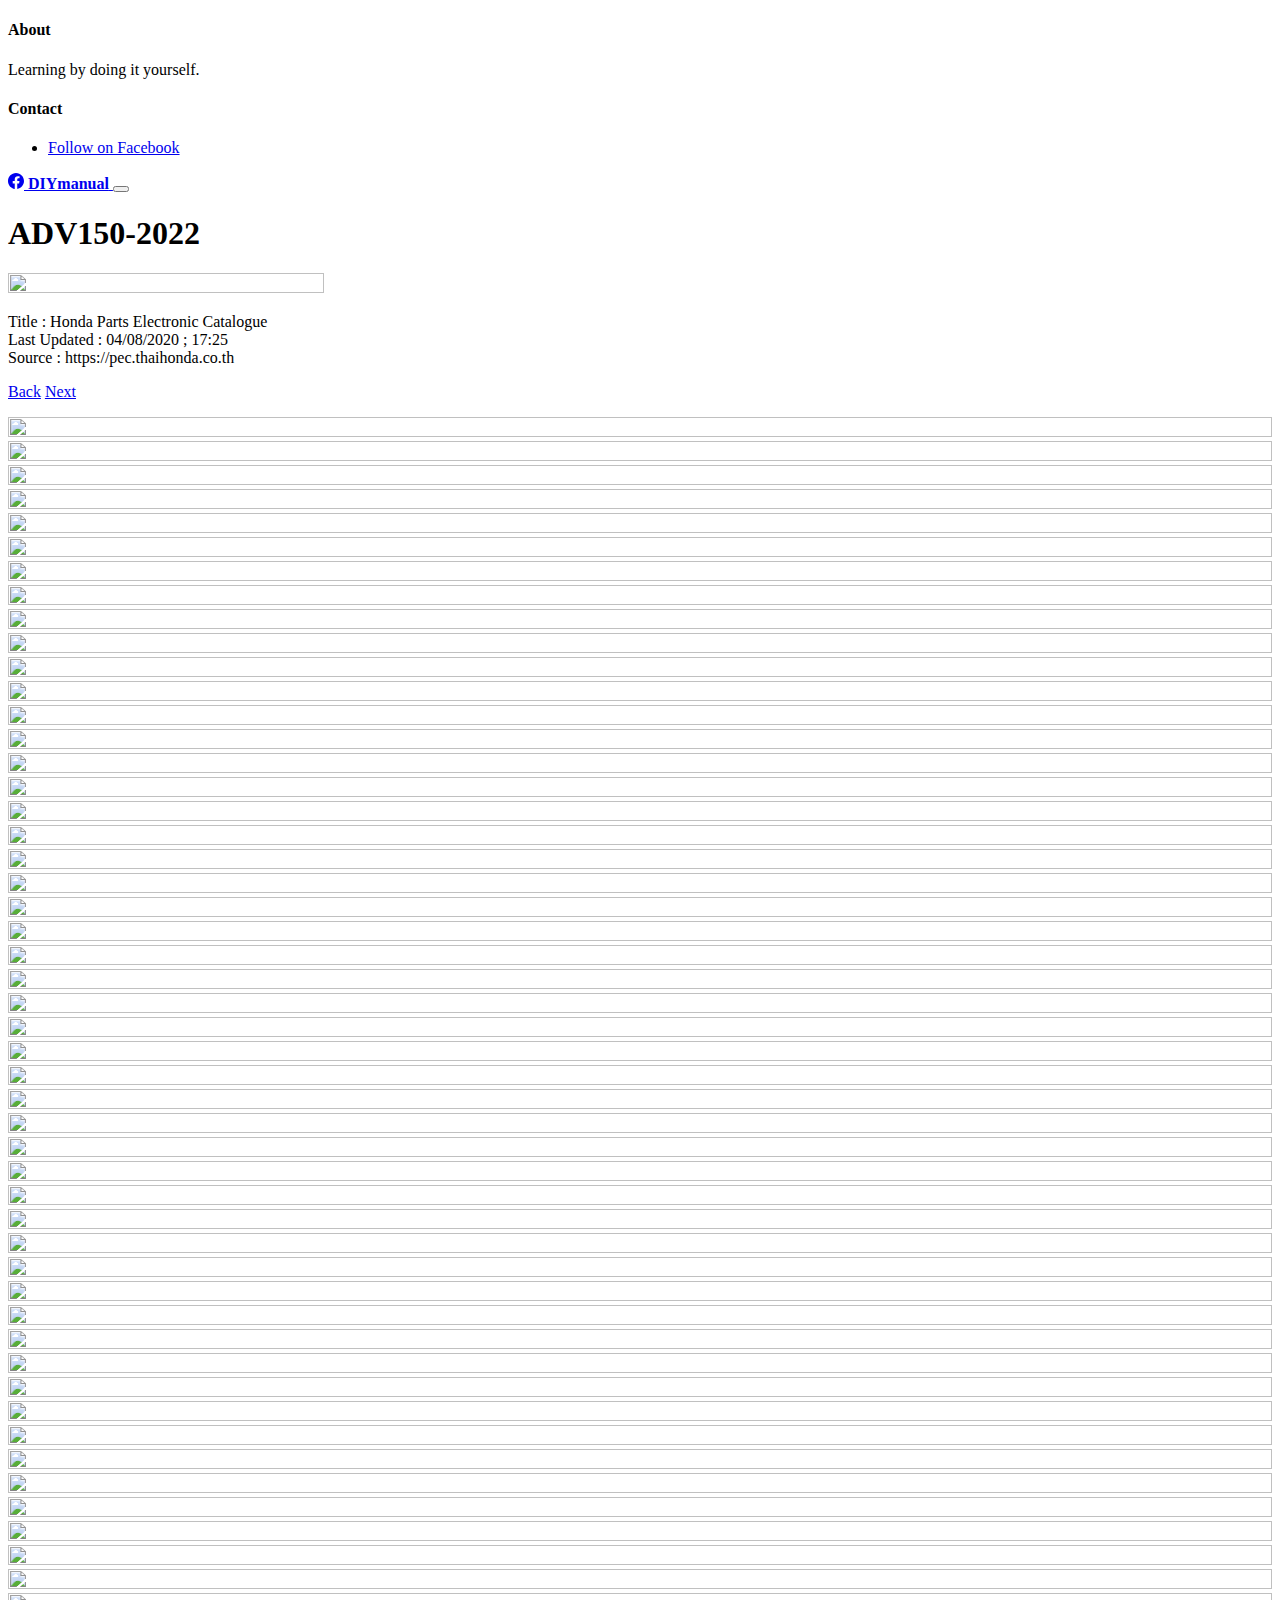
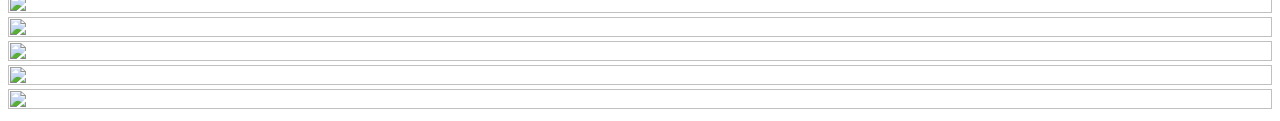
==== adv150-2020.html @ fda5980e "Add files via upload" ====
<!doctype html>
<html lang="en">
  <head>
    <meta charset="utf-8">
    <meta name="viewport" content="width=device-width, initial-scale=1">
    <meta name="keywords" content="DIY, Manual, DIYmanual">
    <meta name="description" content="Storage of my education">
    <meta name="author" content="DIYmanual">

    <title>DIYmanual-ADV150-2020</title>

    <!-- Bootstrap core CSS -->
    <link href="../assets/dist/css/bootstrap.min.css" rel="stylesheet">
    <link href="diymanual.css" rel="stylesheet">
  </head>

  <body>
    <header>
      <div class="collapse bg-dark" id="navbarHeader">
        <div class="container">
          <div class="row">
            <div class="col-sm-8 col-md-7 py-4">
              <h4 class="text-white">About</h4>
              <p class="text-muted">Learning by doing it yourself.</p>
            </div>
            <div class="col-sm-4 offset-md-1 py-4">
              <h4 class="text-white">Contact</h4>
              <ul class="list-unstyled">
                <li><a href="#" class="text-white">Follow on Facebook</a></li>
              </ul>
            </div>
          </div>
        </div>
      </div>
      <div class="navbar navbar-dark bg-dark shadow-sm">
        <div class="container">
          <a href="#" class="navbar-brand d-flex align-items-center">
            <svg xmlns="http://www.w3.org/2000/svg" width="16" height="16" fill="currentColor" class="bi bi-facebook" viewBox="0 0 16 16"><path d="M16 8.049c0-4.446-3.582-8.05-8-8.05C3.58 0-.002 3.603-.002 8.05c0 4.017 2.926 7.347 6.75 7.951v-5.625h-2.03V8.05H6.75V6.275c0-2.017 1.195-3.131 3.022-3.131.876 0 1.791.157 1.791.157v1.98h-1.009c-.993 0-1.303.621-1.303 1.258v1.51h2.218l-.354 2.326H9.25V16c3.824-.604 6.75-3.934 6.75-7.951z"/></svg>
            <strong>DIYmanual</strong>
          </a>
          <button class="navbar-toggler" type="button" data-bs-toggle="collapse" data-bs-target="#navbarHeader" aria-controls="navbarHeader" aria-expanded="false" aria-label="Toggle navigation">
            <span class="navbar-toggler-icon"></span>
          </button>
        </div>
      </div>
    </header>

    <main>
      <section class="py-5 text-center container">
        <div class="row py-lg-5">
          <div class="col-lg-6 col-md-8 mx-auto">
            <h1 class="fw-light">ADV150-2022</h1>
            <img src="image/ADV150-2020/ADV150-2020.png" height="50%" width="50%">
            <p class="lead text-muted">Title : Honda Parts Electronic Catalogue<br>Last Updated : 04/08/2020 ; 17:25<br>Source : https://pec.thaihonda.co.th</p>
            <p>
              <a href="#" class="btn btn-primary my-2" onclick="document.location='index.html'">Back</a>
              <a href="#" class="btn btn-secondary my-2" onclick="document.location='index.html'">Next</a>
            </p>
          </div>
        </div>
      </section>

      <div>
        <img src="image/ADV150-2020/E-1.jpg" height="100%" width="100%">
        <img src="image/ADV150-2020/E-2.jpg" height="100%" width="100%">
        <img src="image/ADV150-2020/E-3.jpg" height="100%" width="100%">
        <img src="image/ADV150-2020/E-4.jpg" height="100%" width="100%">
        <img src="image/ADV150-2020/E-5.jpg" height="100%" width="100%">
        <img src="image/ADV150-2020/E-6.jpg" height="100%" width="100%">
        <img src="image/ADV150-2020/E-7.jpg" height="100%" width="100%">
        <img src="image/ADV150-2020/E-8.jpg" height="100%" width="100%">
        <img src="image/ADV150-2020/E-9.jpg" height="100%" width="100%">
        <img src="image/ADV150-2020/E-10.jpg" height="100%" width="100%">
        <img src="image/ADV150-2020/E-11.jpg" height="100%" width="100%">
        <img src="image/ADV150-2020/E-12.jpg" height="100%" width="100%">
        <img src="image/ADV150-2020/E-13.jpg" height="100%" width="100%">
        <img src="image/ADV150-2020/E-14.jpg" height="100%" width="100%">
        <img src="image/ADV150-2020/E-15.jpg" height="100%" width="100%">
        <img src="image/ADV150-2020/E-16.jpg" height="100%" width="100%">
        <img src="image/ADV150-2020/E-17.jpg" height="100%" width="100%">
        <img src="image/ADV150-2020/F-1.jpg" height="100%" width="100%">
        <img src="image/ADV150-2020/F-2.jpg" height="100%" width="100%">
        <img src="image/ADV150-2020/F-3.jpg" height="100%" width="100%">
        <img src="image/ADV150-2020/F-4.jpg" height="100%" width="100%">
        <img src="image/ADV150-2020/F-5.jpg" height="100%" width="100%">
        <img src="image/ADV150-2020/F-6.jpg" height="100%" width="100%">
        <img src="image/ADV150-2020/F-7.jpg" height="100%" width="100%">
        <img src="image/ADV150-2020/F-8.jpg" height="100%" width="100%">
        <img src="image/ADV150-2020/F-9.jpg" height="100%" width="100%">
        <img src="image/ADV150-2020/F-10.jpg" height="100%" width="100%">
        <img src="image/ADV150-2020/F-11.jpg" height="100%" width="100%">
        <img src="image/ADV150-2020/F-12.jpg" height="100%" width="100%">
        <img src="image/ADV150-2020/F-13.jpg" height="100%" width="100%">
        <img src="image/ADV150-2020/F-14.jpg" height="100%" width="100%">
        <img src="image/ADV150-2020/F-15.jpg" height="100%" width="100%">
        <img src="image/ADV150-2020/F-16.jpg" height="100%" width="100%">
        <img src="image/ADV150-2020/F-17.jpg" height="100%" width="100%">
        <img src="image/ADV150-2020/F-18.jpg" height="100%" width="100%">
        <img src="image/ADV150-2020/F-19.jpg" height="100%" width="100%">
        <img src="image/ADV150-2020/F-20.jpg" height="100%" width="100%">
        <img src="image/ADV150-2020/F-21.jpg" height="100%" width="100%">
        <img src="image/ADV150-2020/F-22.jpg" height="100%" width="100%">
        <img src="image/ADV150-2020/F-23.jpg" height="100%" width="100%">
        <img src="image/ADV150-2020/F-24.jpg" height="100%" width="100%">
        <img src="image/ADV150-2020/F-25.jpg" height="100%" width="100%">
        <img src="image/ADV150-2020/F-26.jpg" height="100%" width="100%">
        <img src="image/ADV150-2020/F-27.jpg" height="100%" width="100%">
        <img src="image/ADV150-2020/F-28.jpg" height="100%" width="100%">
        <img src="image/ADV150-2020/F-29.jpg" height="100%" width="100%">
        <img src="image/ADV150-2020/F-30.jpg" height="100%" width="100%">
        <img src="image/ADV150-2020/F-31.jpg" height="100%" width="100%">
        <img src="image/ADV150-2020/F-32.jpg" height="100%" width="100%">
        <img src="image/ADV150-2020/F-33.jpg" height="100%" width="100%">
        <img src="image/ADV150-2020/F-34.jpg" height="100%" width="100%">
        <img src="image/ADV150-2020/F-35.jpg" height="100%" width="100%">
        <img src="image/ADV150-2020/F-36.jpg" height="100%" width="100%">
        <img src="image/ADV150-2020/F-37.jpg" height="100%" width="100%">
      </div>
    </main>

    <footer class="text-muted py-5">
    </footer>

    <script src="../assets/dist/js/bootstrap.bundle.min.js"></script>
    <script src="https://ajax.googleapis.com/ajax/libs/jquery/3.6.0/jquery.min.js"></script>
    <script>
      $(document).ready(function(){
        $(window).scroll(function(){
        if ($(this).scrollTop() > 300) {
        $('#scroll').fadeIn();
        } else {
        $('#scroll').fadeOut();
        }
        });
        $('#scroll').click(function(){
        $("html, body").animate({ scrollTop: 0 }, 0);
        return false;
        });
      });
    </script>
    <a href="javascript:void(0);" id="scroll" title="Back to top" style="display: none;">Top<span></span></a>
    <script>
      var amountScrolled = 300;
      $(window).scroll(function() {
        if ( $(window).scrollTop() > amountScrolled ) {
        $('a.back-to-top').fadeIn('slow');
        } else {
        $('a.back-to-top').fadeOut('slow');
        }
      });
    </script>
    
  </body>
</html>
---- diymanual.css ----
<style>
      .bd-placeholder-img {
        font-size: 1.125rem;
        text-anchor: middle;
        -webkit-user-select: none;
        -moz-user-select: none;
        user-select: none;
      }

      @media (min-width: 768px) {
        .bd-placeholder-img-lg {
          font-size: 3.5rem;
        }
      }

#scroll {
    position:fixed;
    right:10px;
    bottom:10px;
    cursor:pointer;
    width:50px;
    height:50px;
    background-color:#3498db;
    text-indent:-9999px;
    display:none;
    -webkit-border-radius:60px;
    -moz-border-radius:60px;
    border-radius:60px
}
#scroll span {
    position:absolute;
    top:50%;
    left:50%;
    margin-left:-8px;
    margin-top:-12px;
    height:0;
    width:0;
    border:8px solid transparent;
    border-bottom-color:#ffffff;
}
#scroll:hover {
    background-color:#e74c3c;
   opacity:1;filter:"alpha(opacity=100)";
    -ms-filter:"alpha(opacity=100)";
}
    </style>
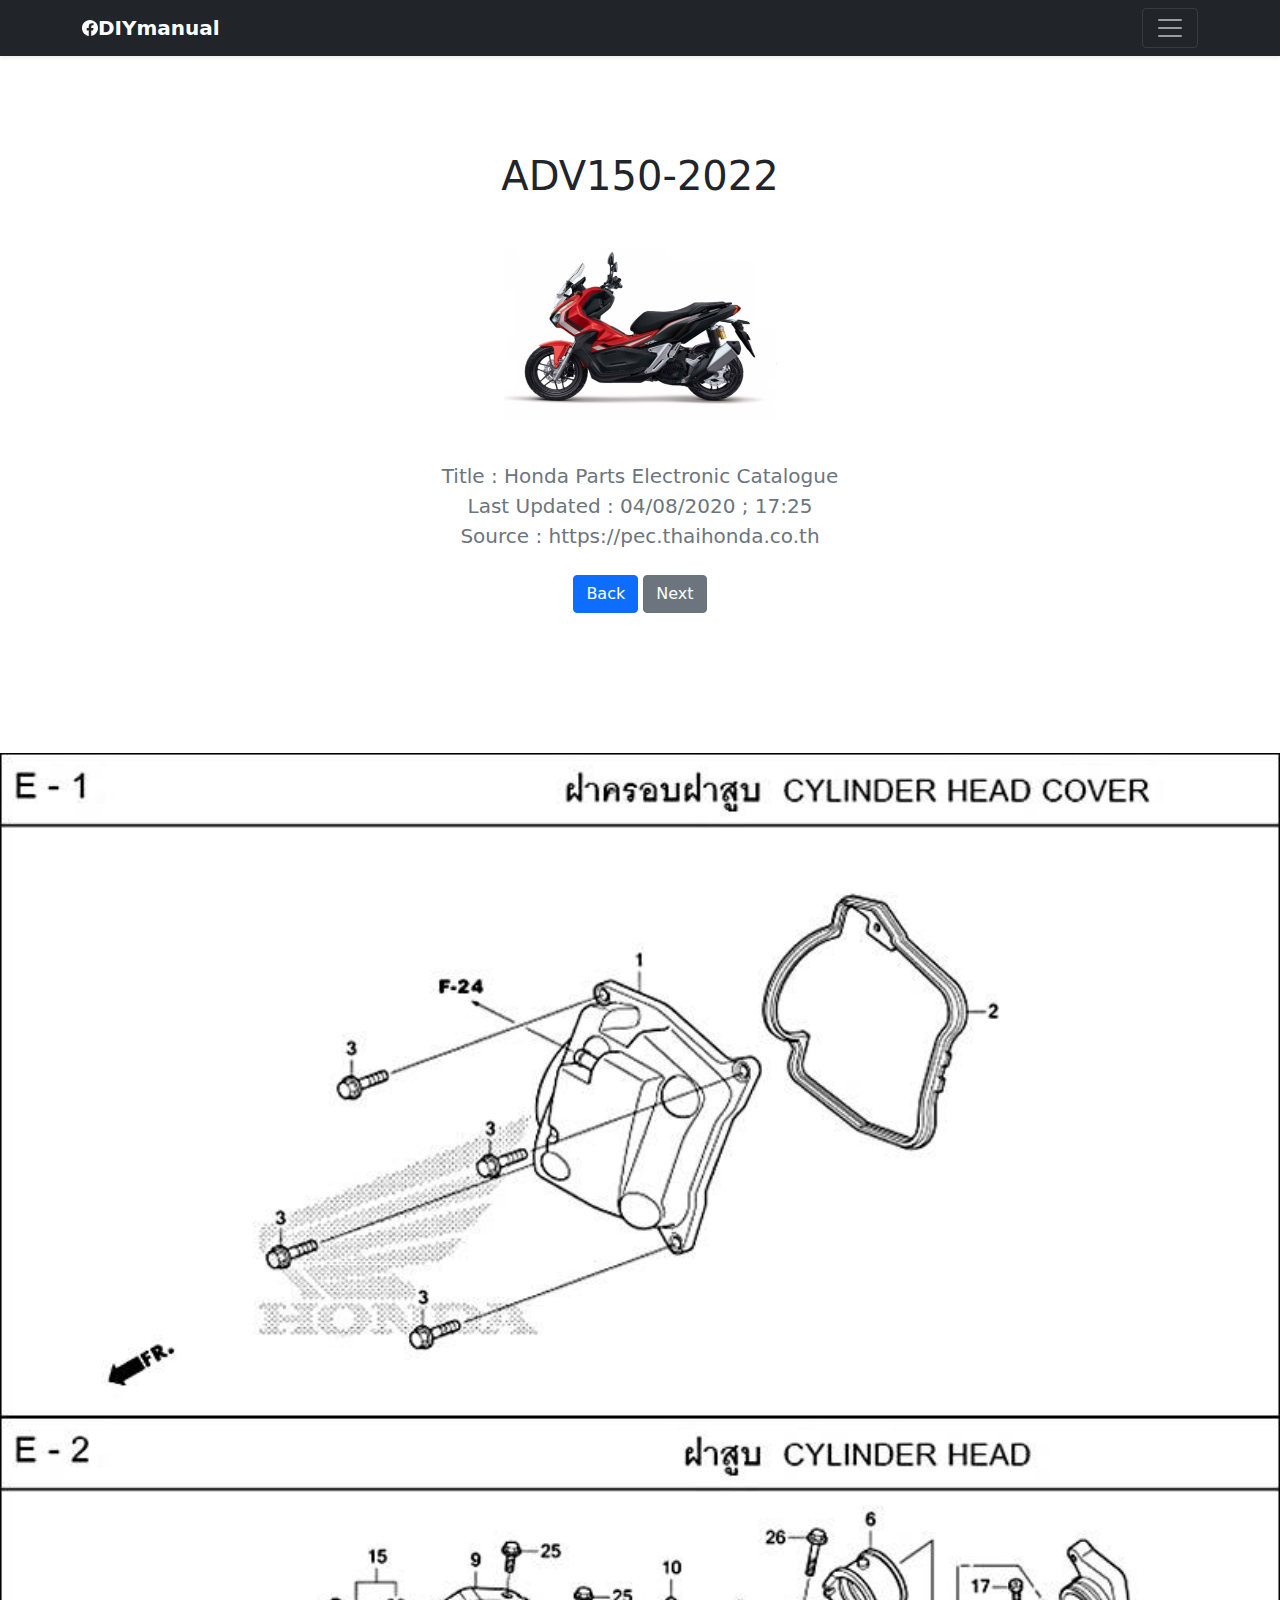
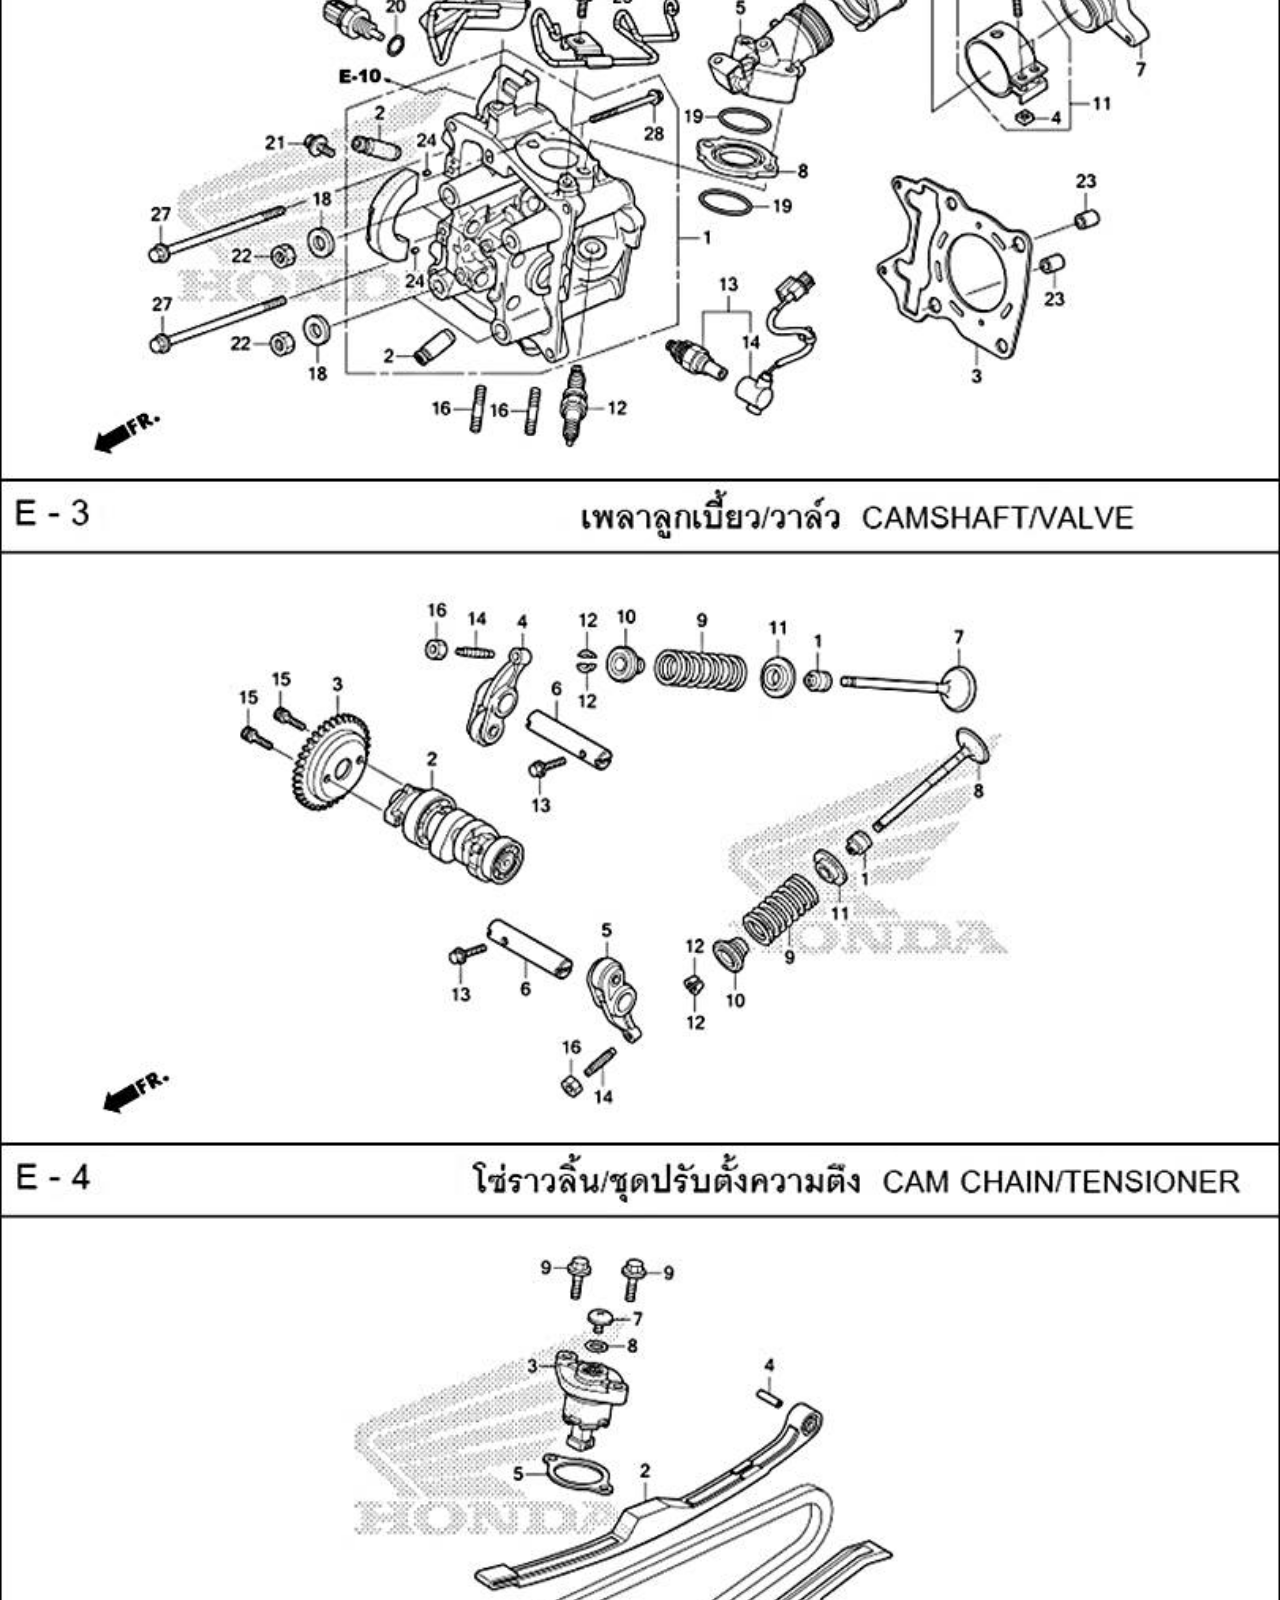
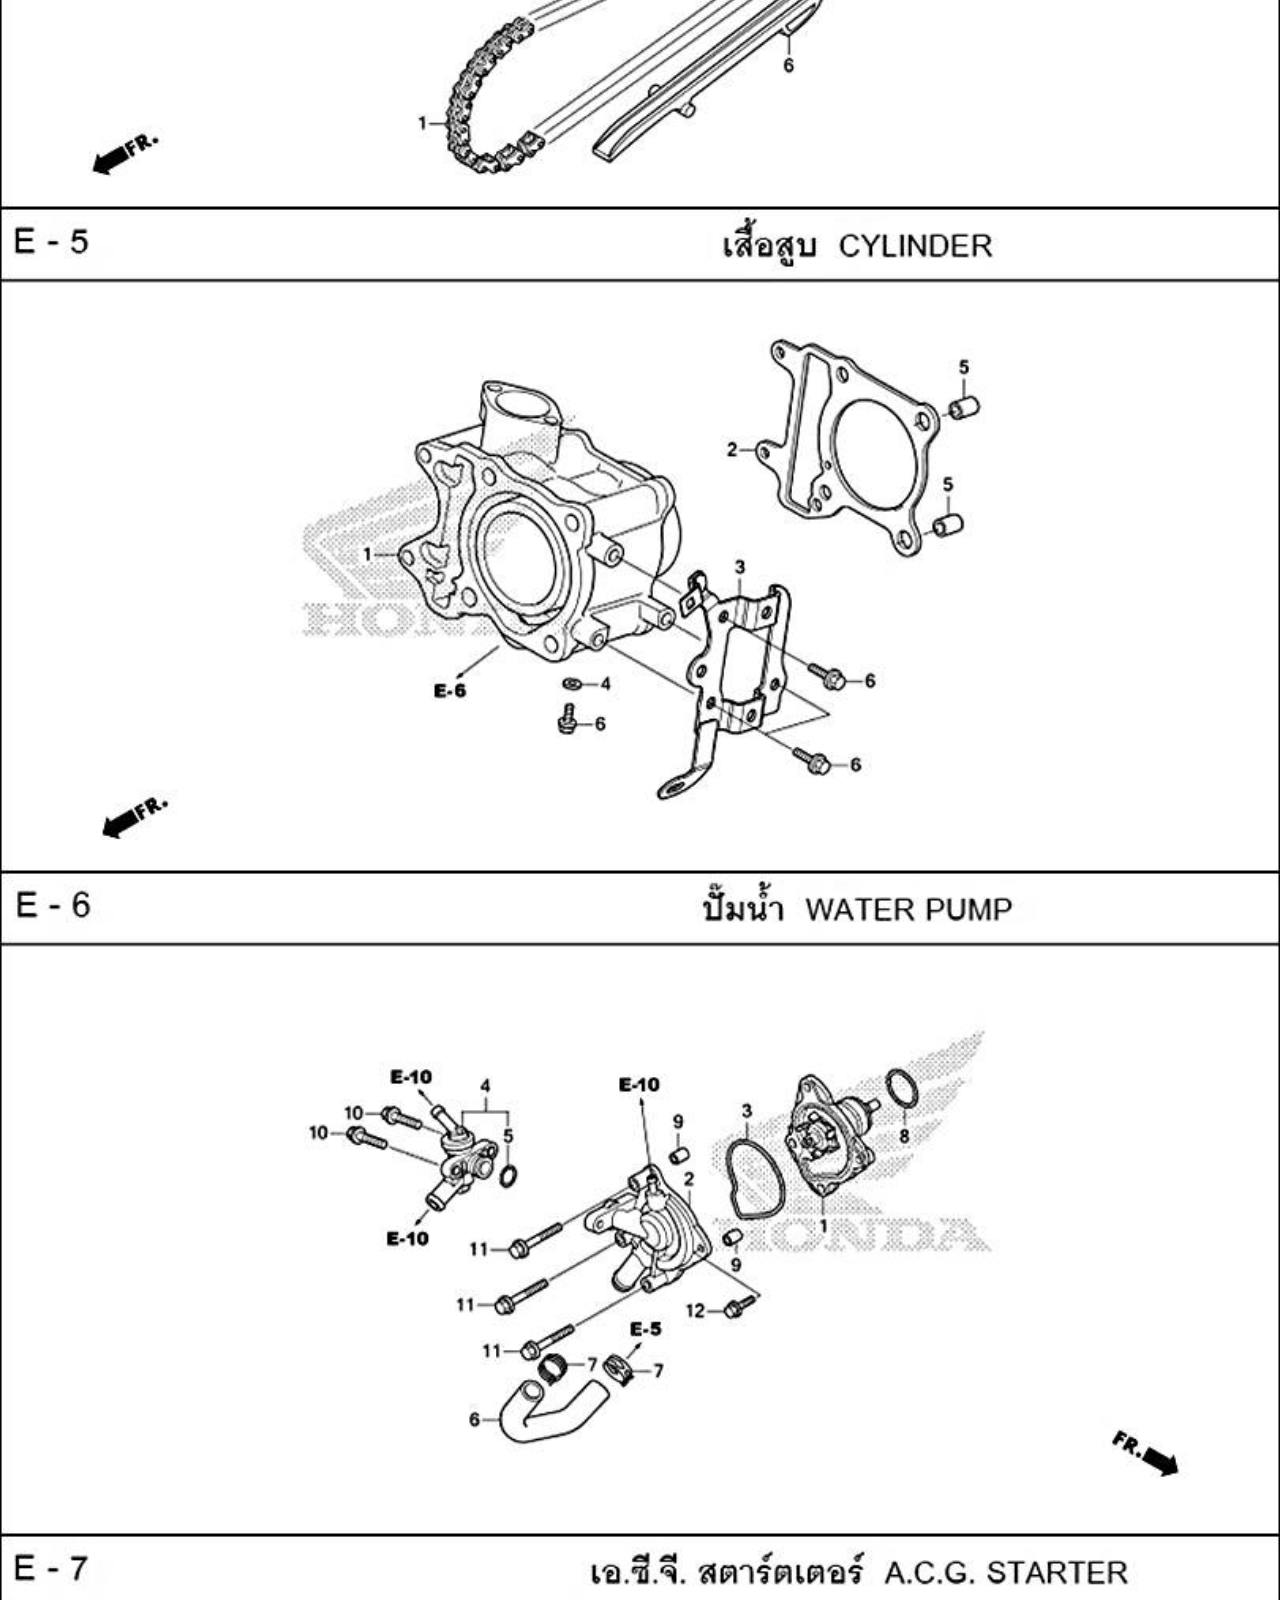
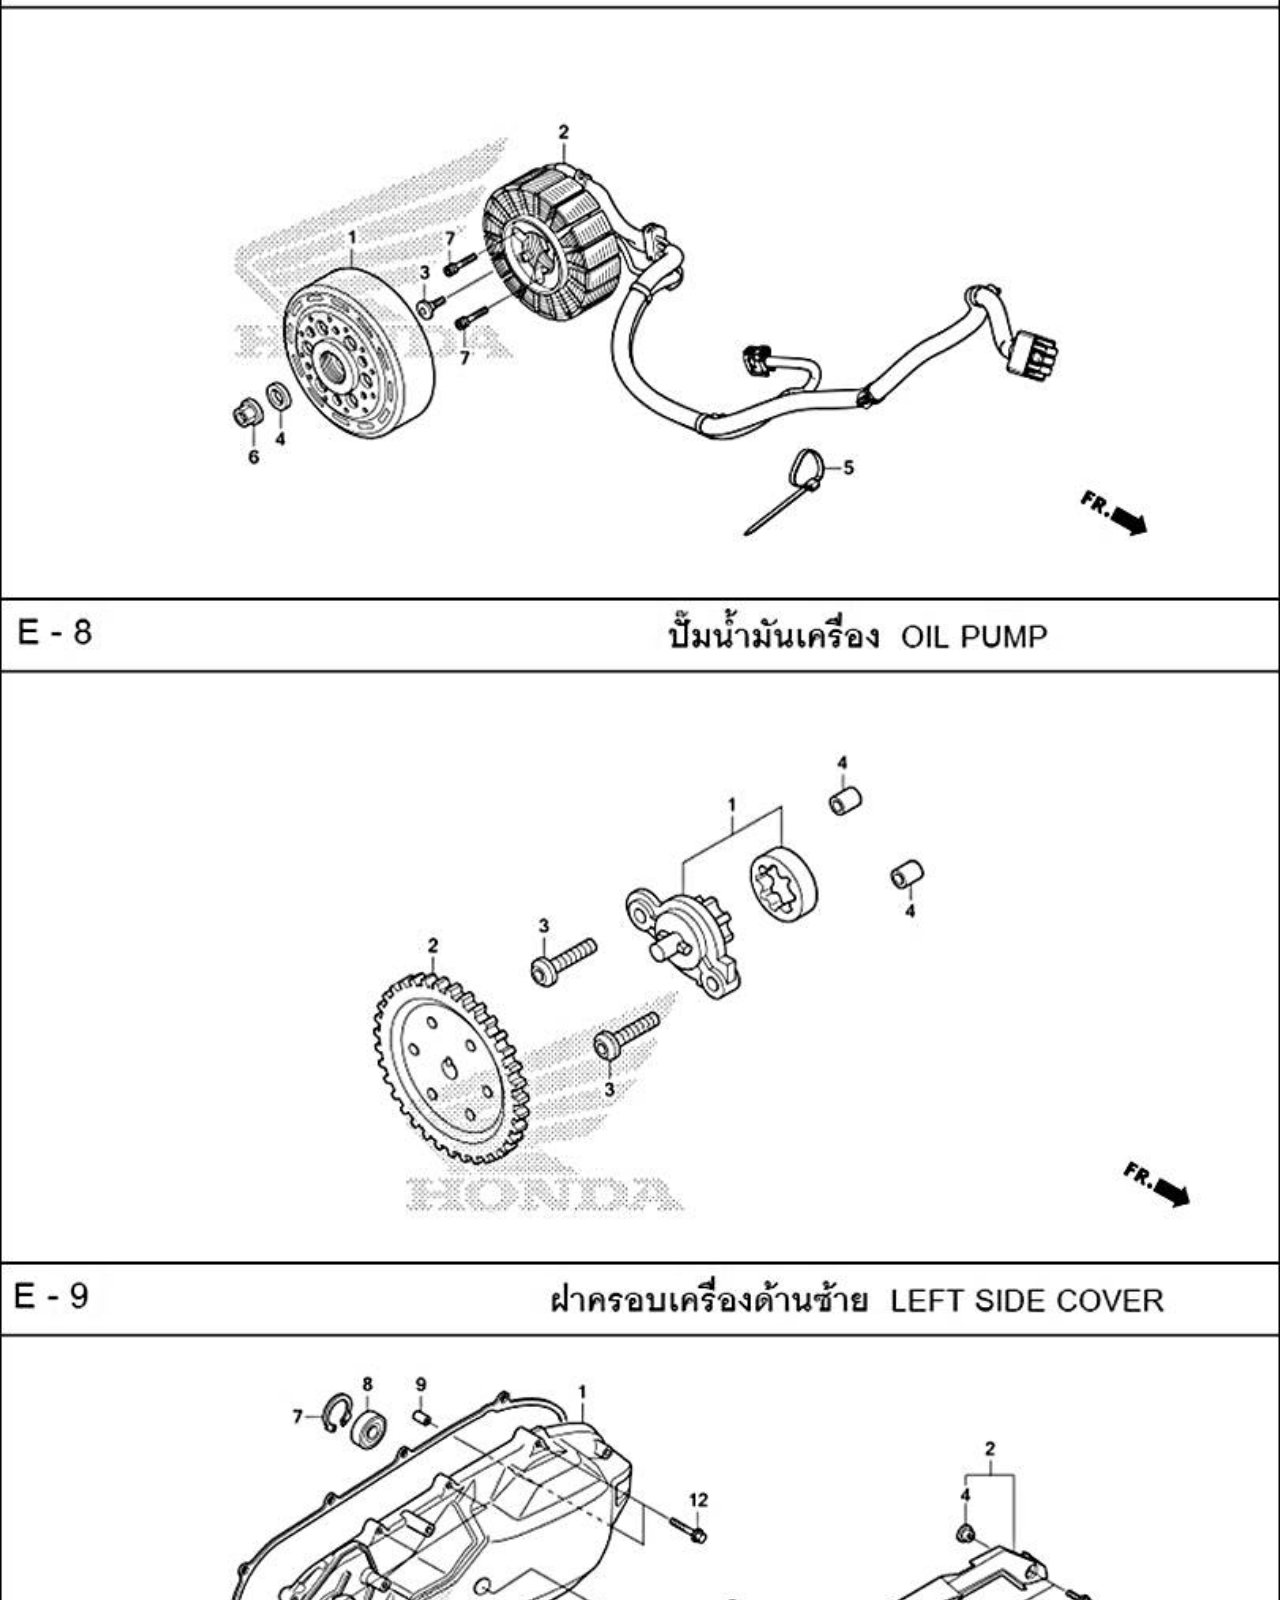
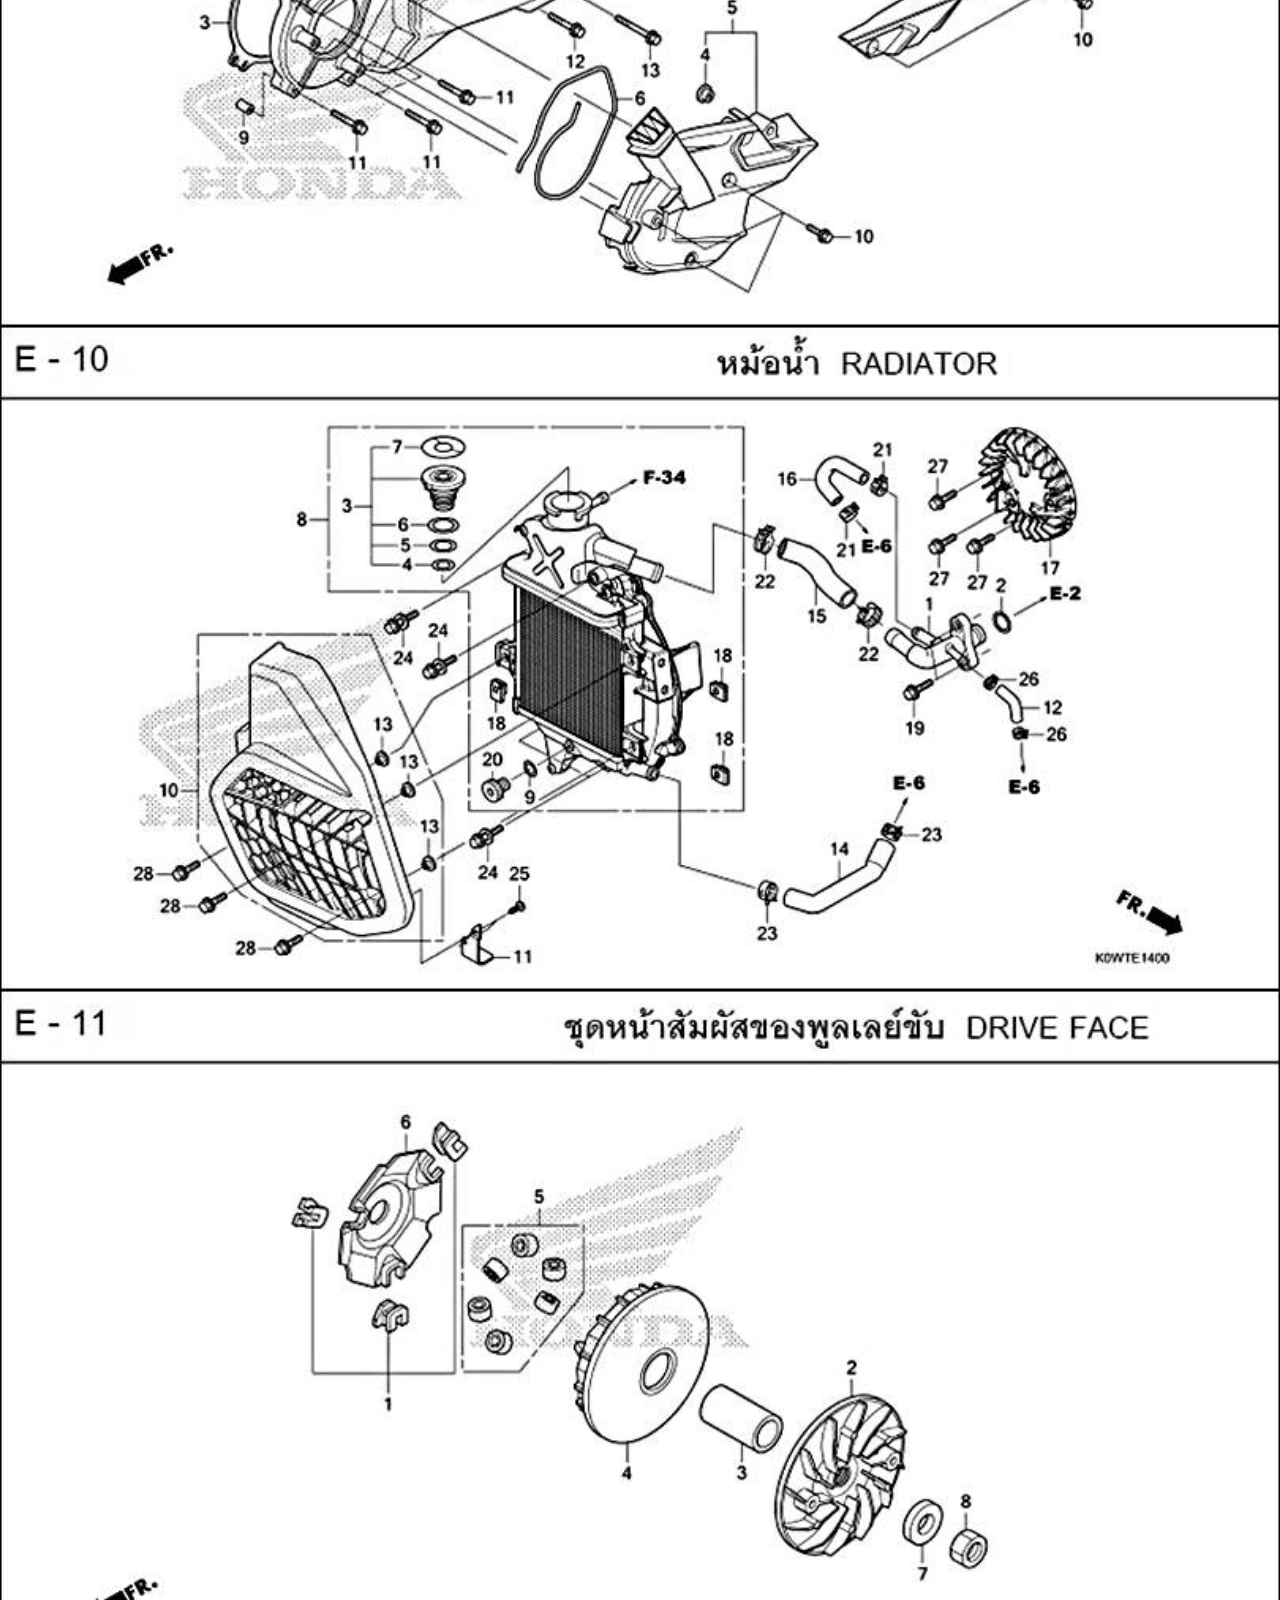
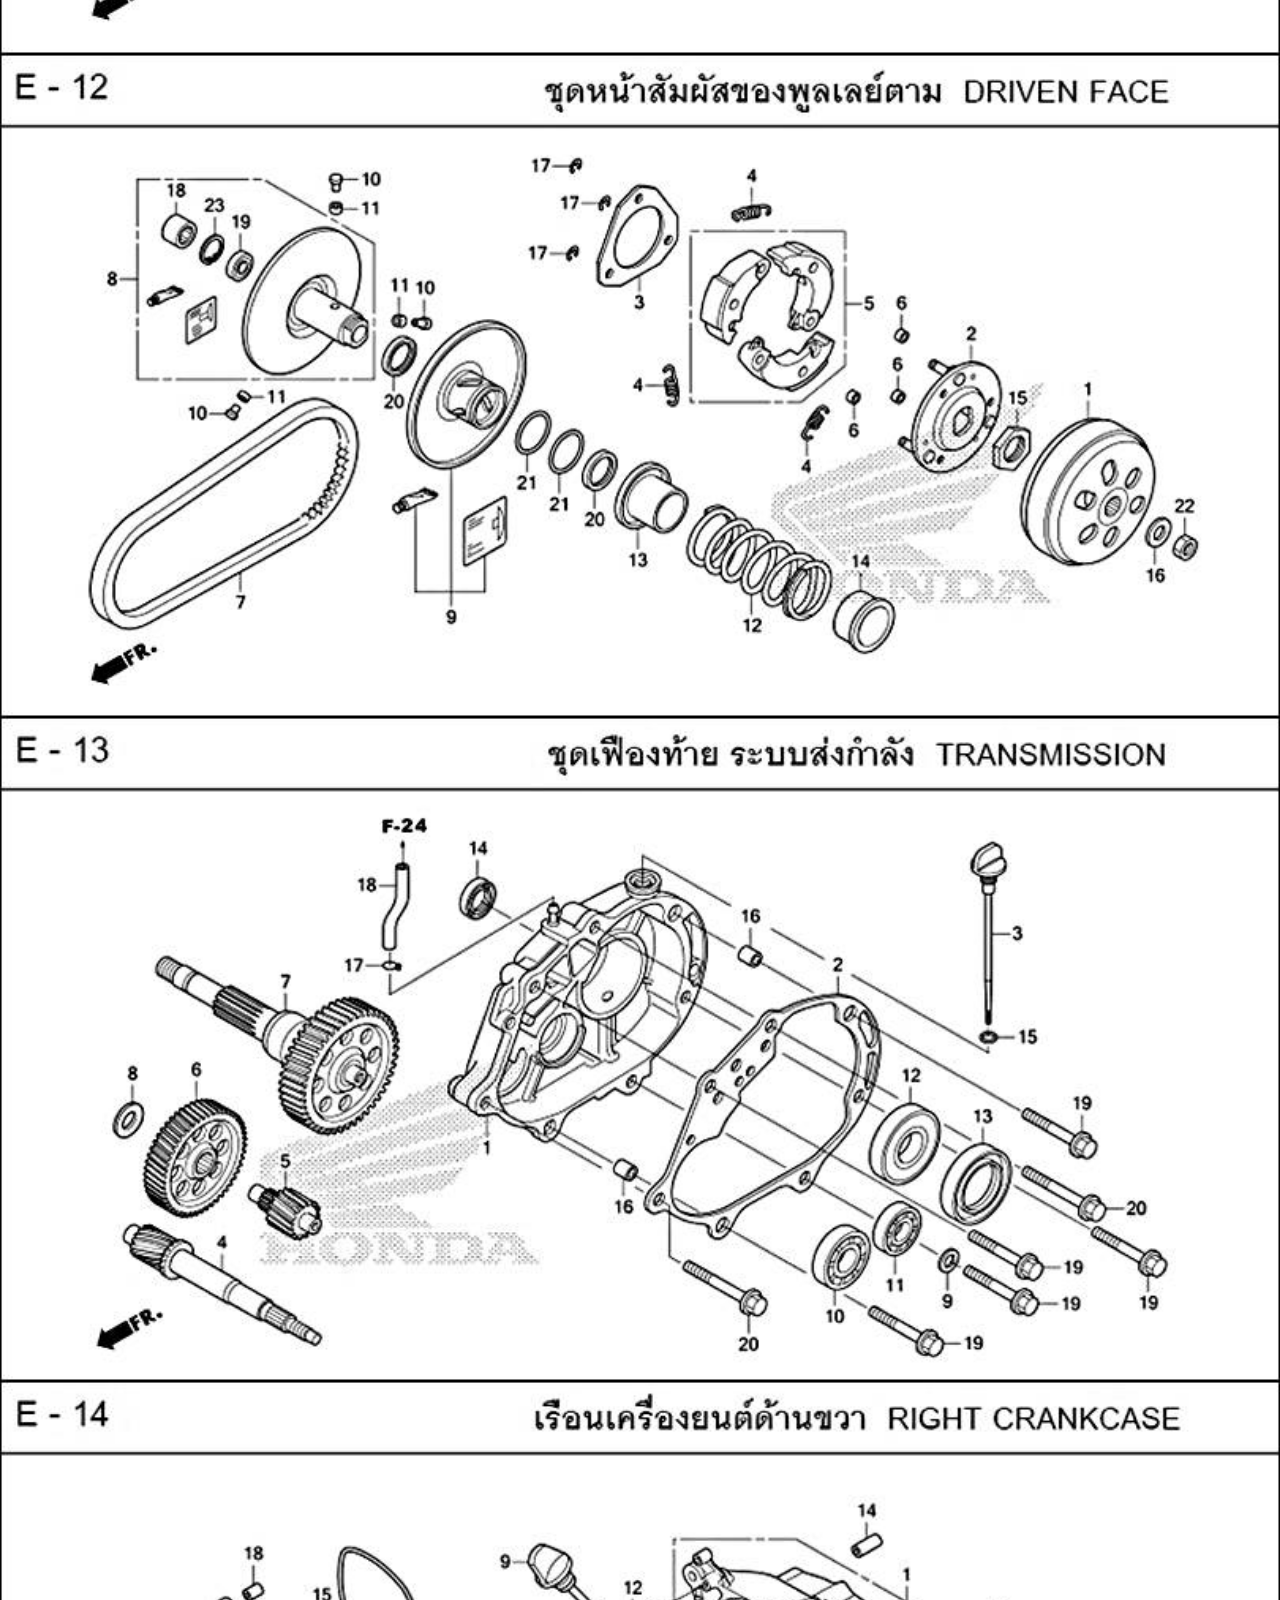
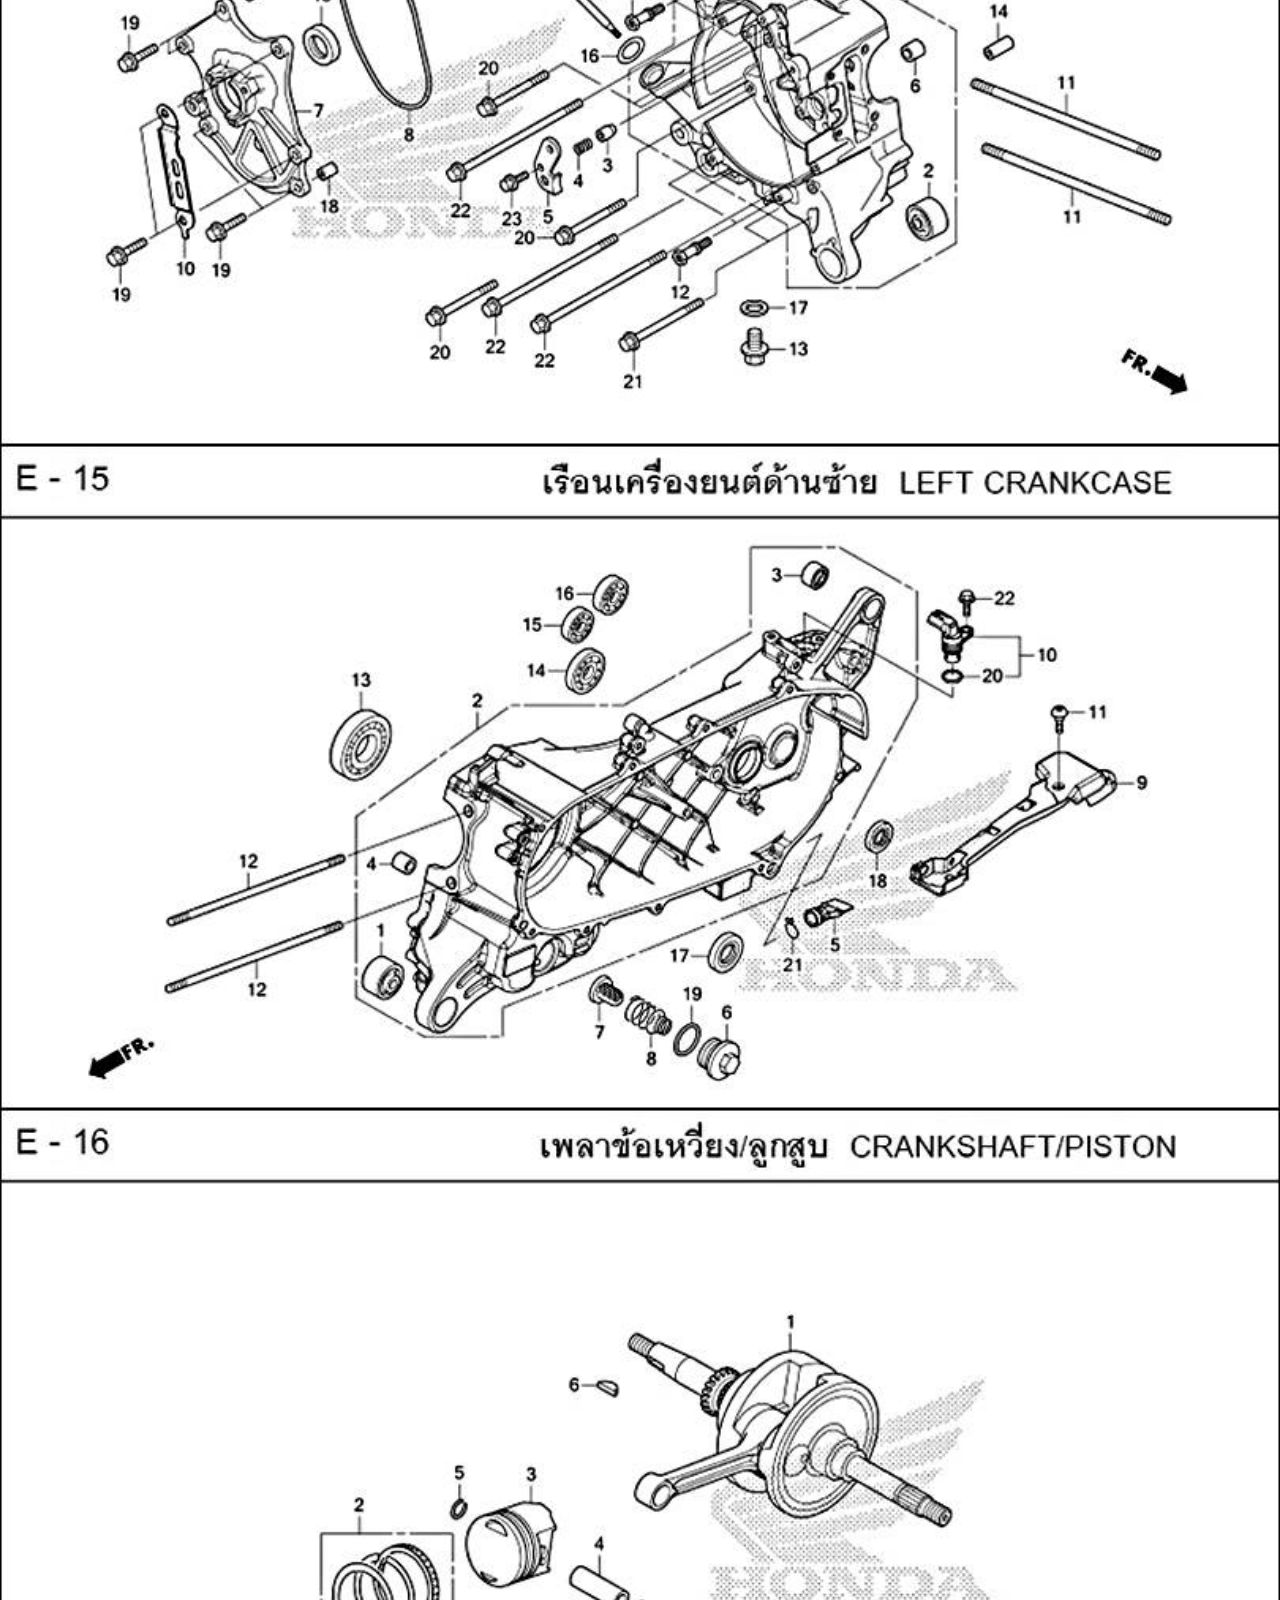
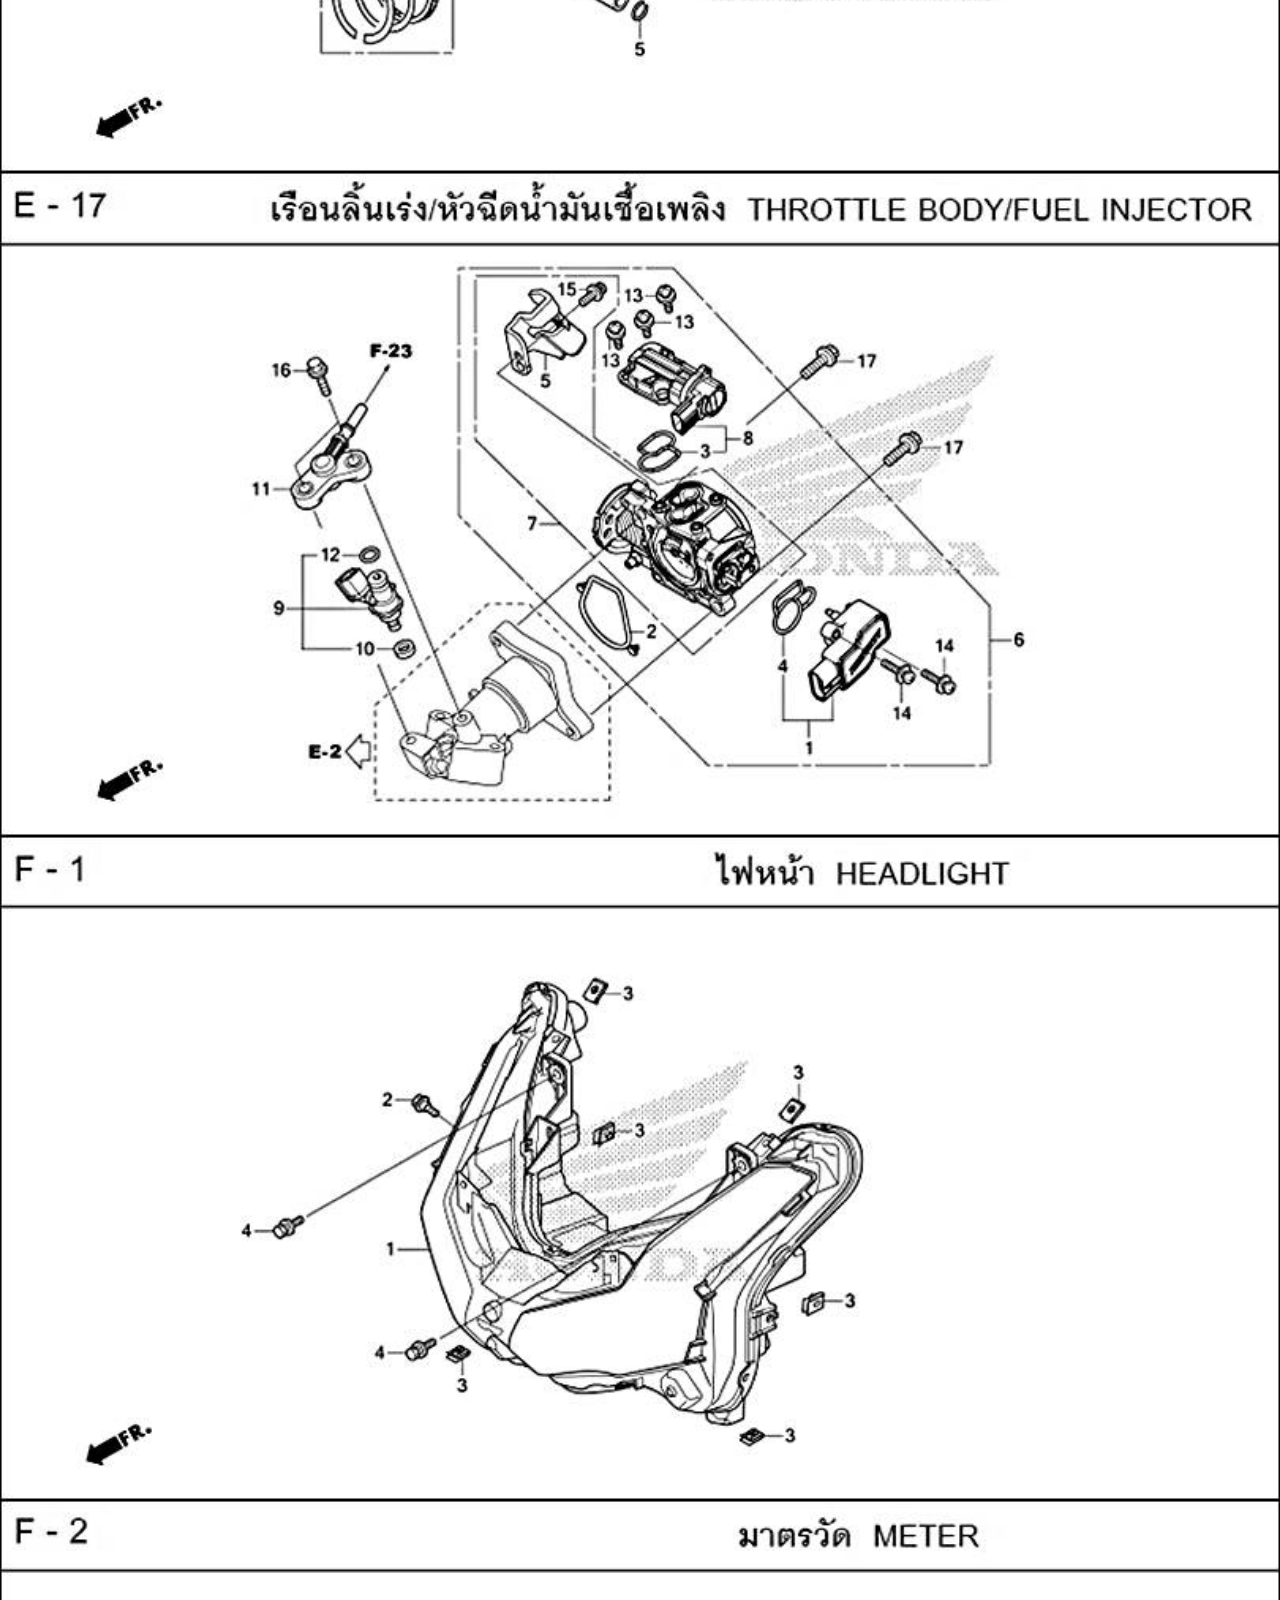
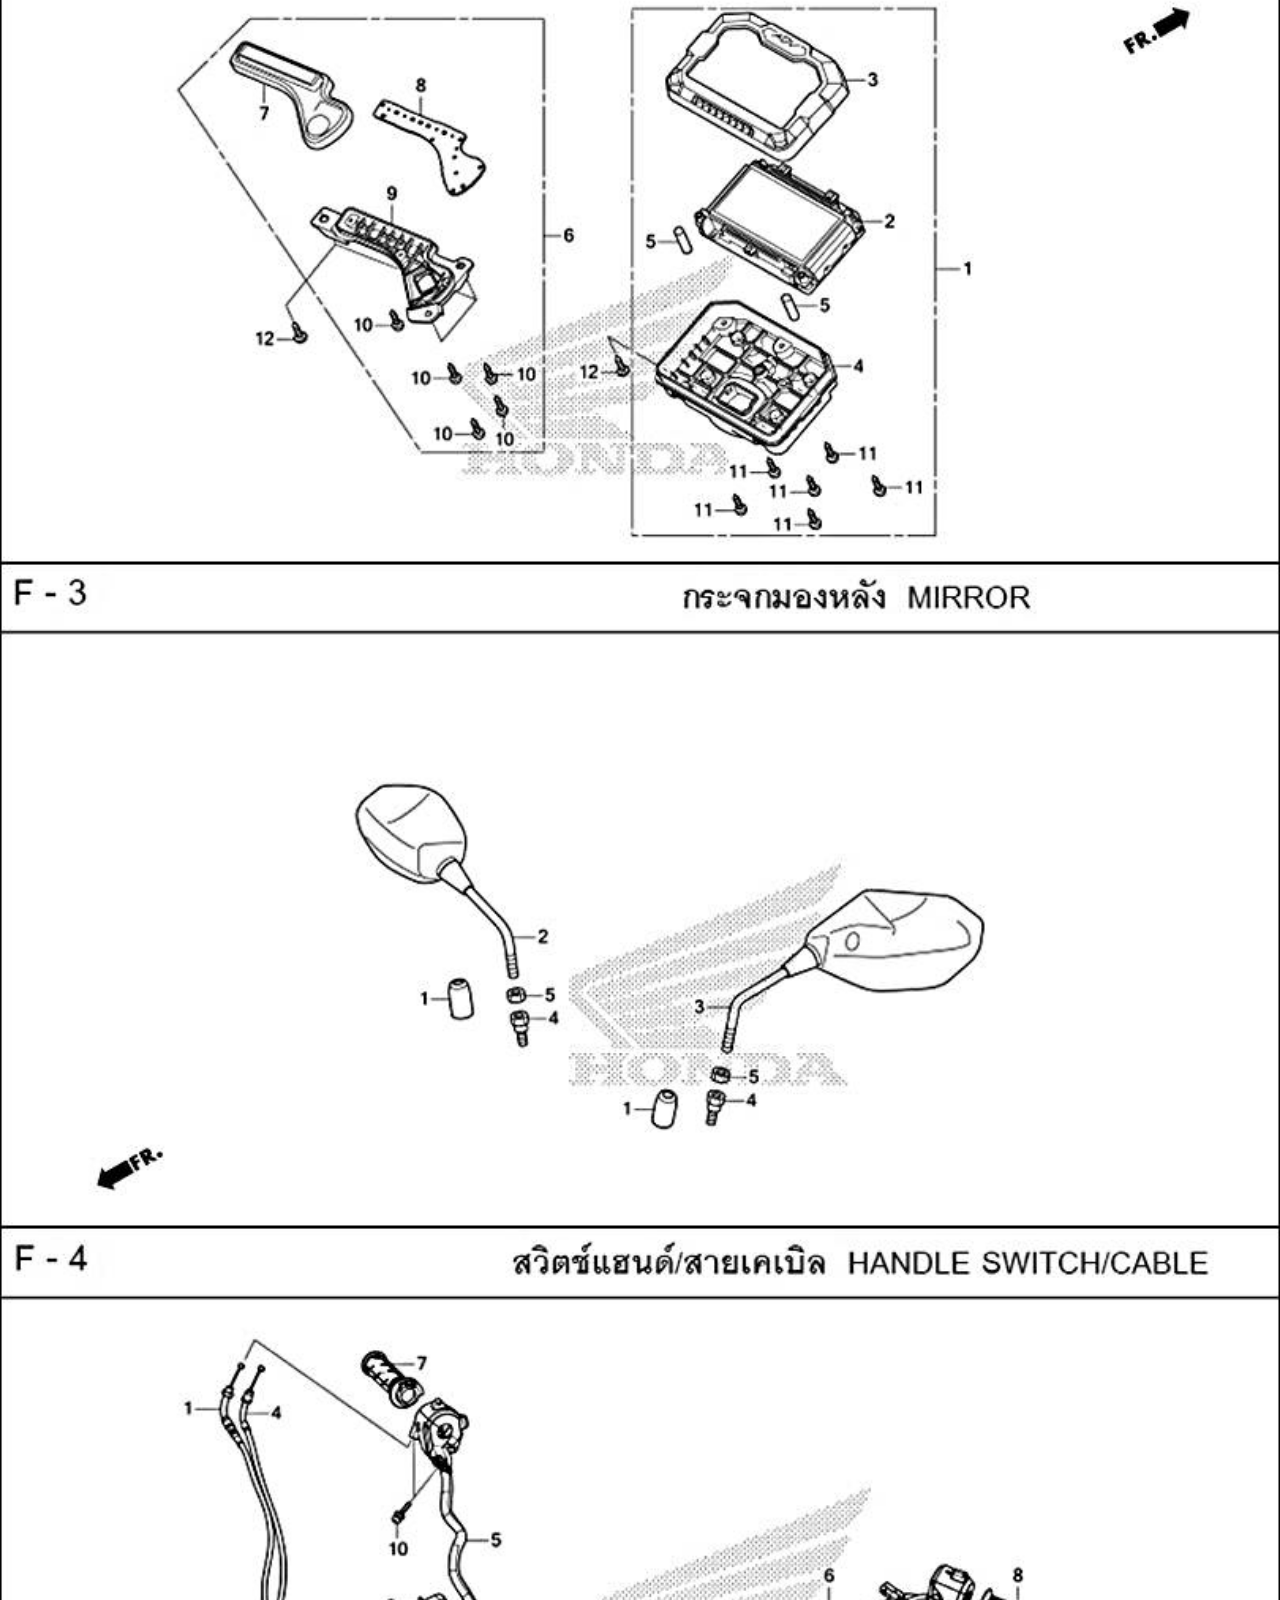
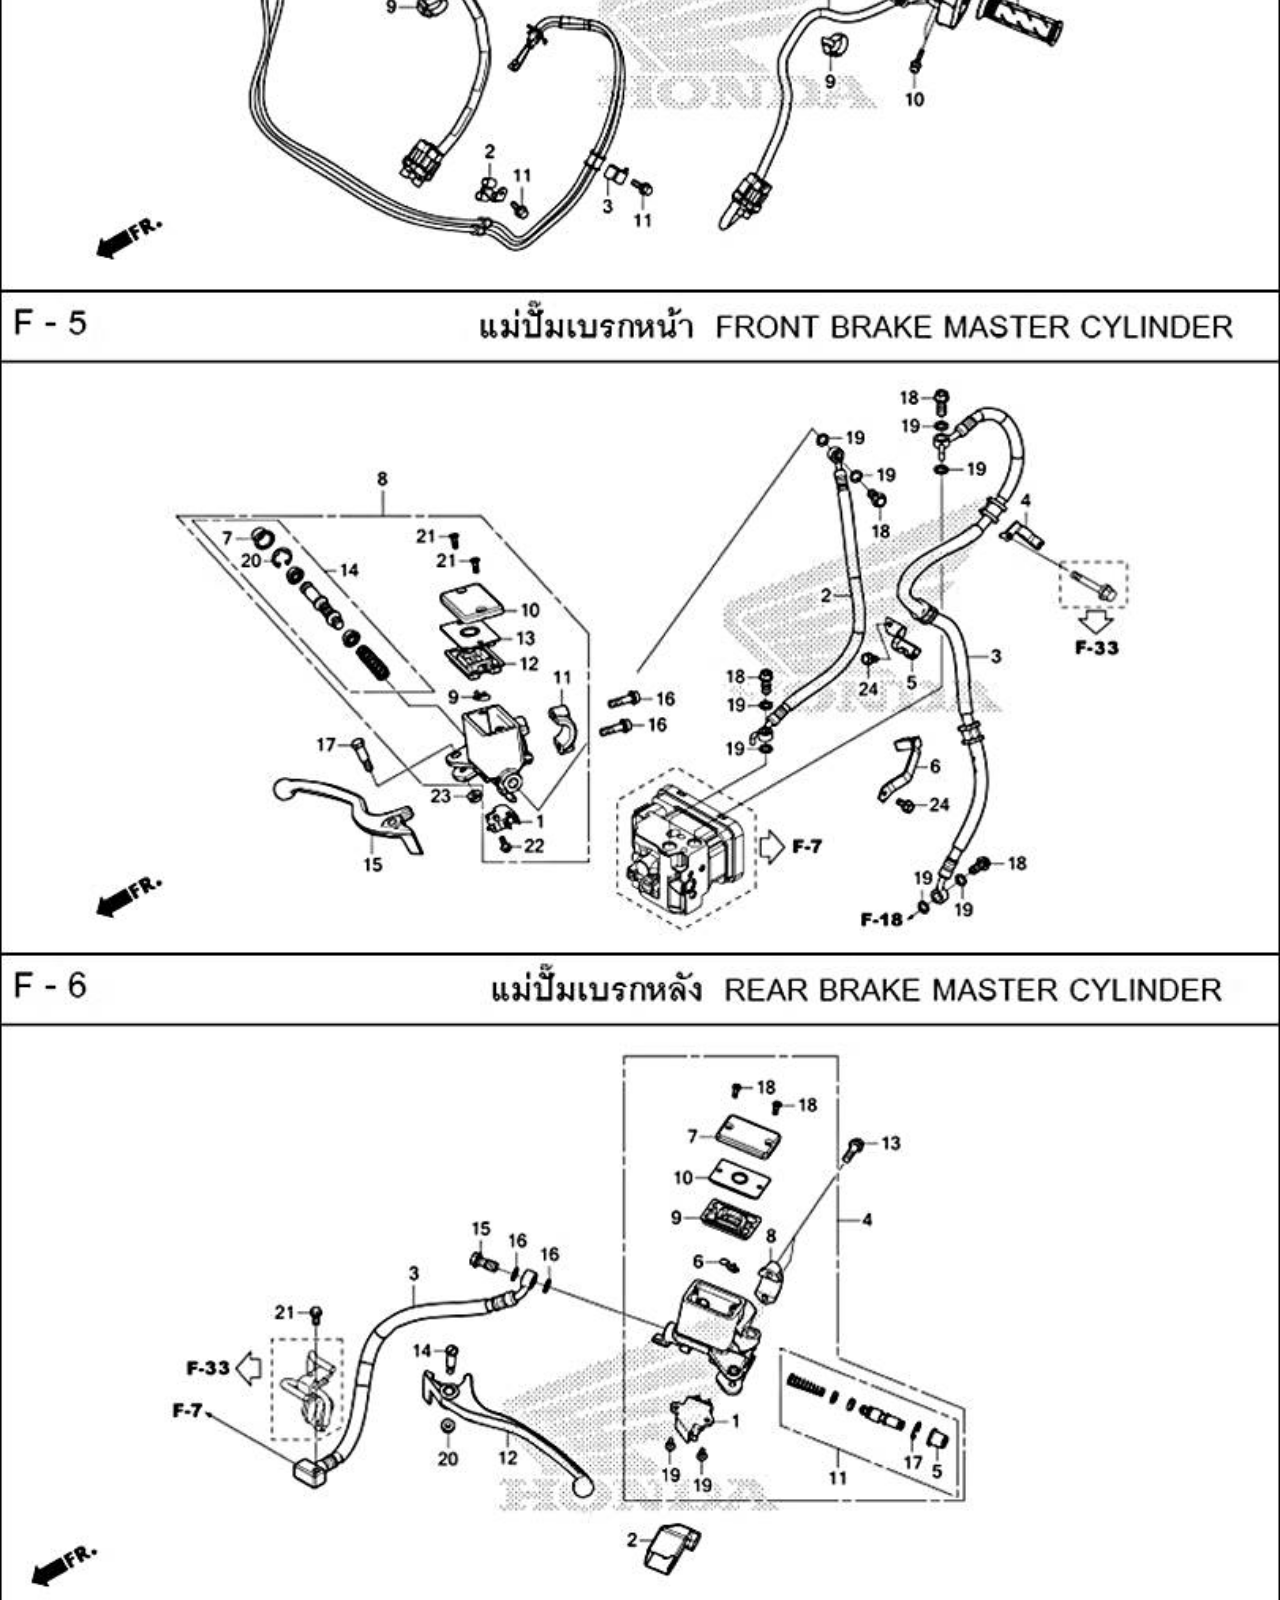
==== commit ae612137: "Add files via upload" ====
--- a/adv150-2020.html
+++ b/adv150-2020.html
@@ -10,8 +10,8 @@
     <title>DIYmanual-ADV150-2020</title>
 
     <!-- Bootstrap core CSS -->
-    <link href="../assets/dist/css/bootstrap.min.css" rel="stylesheet">
-    <link href="diymanual.css" rel="stylesheet">
+    <link href="css/bootstrap.min.css" rel="stylesheet">
+    <link href="css/style.css" rel="stylesheet">
   </head>
 
   <body>
@@ -121,8 +121,8 @@
     <footer class="text-muted py-5">
     </footer>
 
-    <script src="../assets/dist/js/bootstrap.bundle.min.js"></script>
-    <script src="https://ajax.googleapis.com/ajax/libs/jquery/3.6.0/jquery.min.js"></script>
+    <script src="js/bootstrap.bundle.min.js"></script>
+    <script src="js/jquery.min.js"></script>
     <script>
       $(document).ready(function(){
         $(window).scroll(function(){
--- a/css/style.css
+++ b/css/style.css
@@ -0,0 +1,46 @@
+    <style>
+      .bd-placeholder-img {
+        font-size: 1.125rem;
+        text-anchor: middle;
+        -webkit-user-select: none;
+        -moz-user-select: none;
+        user-select: none;
+      }
+
+      @media (min-width: 768px) {
+        .bd-placeholder-img-lg {
+          font-size: 3.5rem;
+        }
+      }
+
+#scroll {
+    position:fixed;
+    right:10px;
+    bottom:10px;
+    cursor:pointer;
+    width:50px;
+    height:50px;
+    background-color:#3498db;
+    text-indent:-9999px;
+    display:none;
+    -webkit-border-radius:60px;
+    -moz-border-radius:60px;
+    border-radius:60px
+}
+#scroll span {
+    position:absolute;
+    top:50%;
+    left:50%;
+    margin-left:-8px;
+    margin-top:-12px;
+    height:0;
+    width:0;
+    border:8px solid transparent;
+    border-bottom-color:#ffffff;
+}
+#scroll:hover {
+    background-color:#e74c3c;
+   opacity:1;filter:"alpha(opacity=100)";
+    -ms-filter:"alpha(opacity=100)";
+}
+    </style>